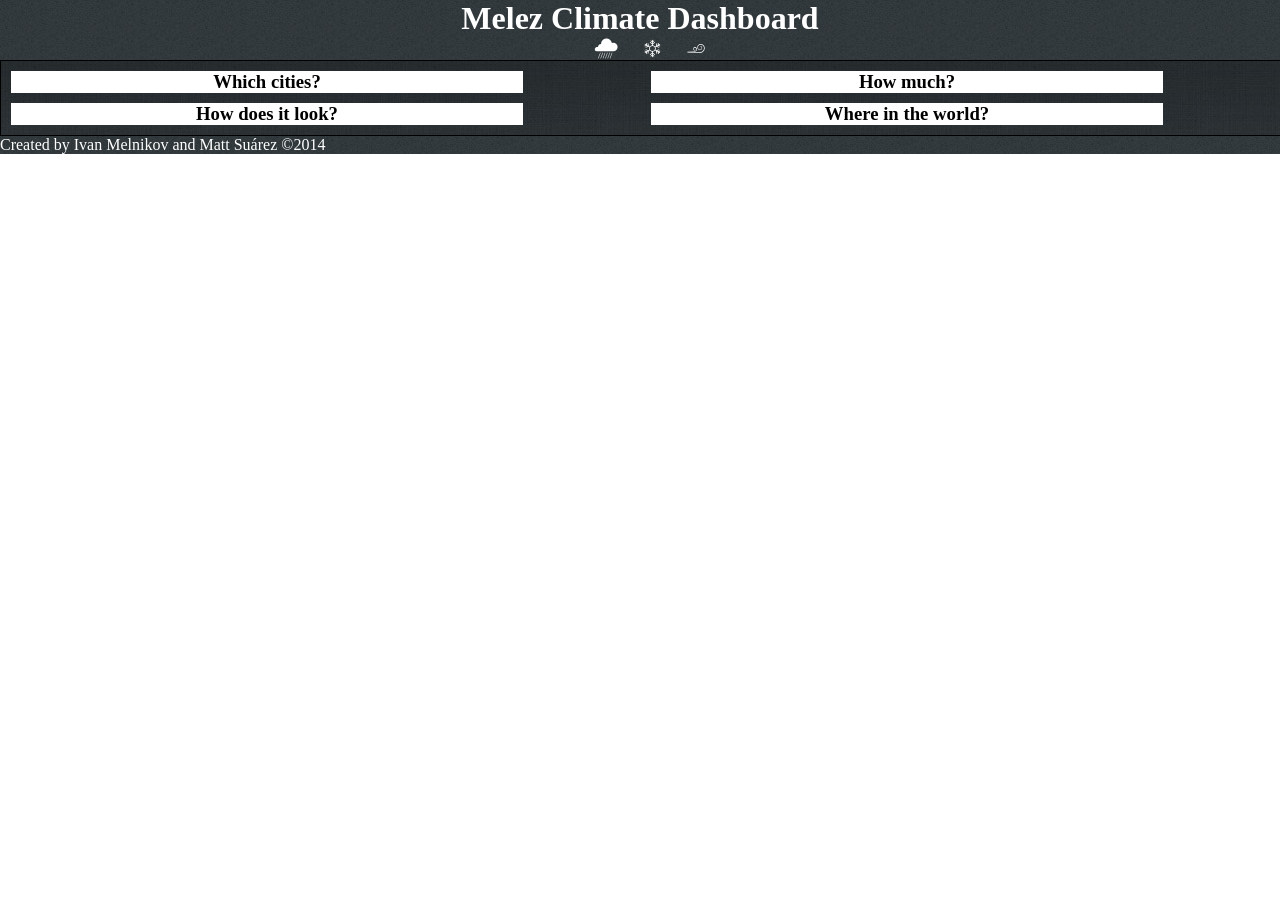
==== public/index.html @ bb53e29e "New layout" ====
<!DOCTYPE html>
<html>
<head>
	<title>Melez Climate Dashboard</title>
	<link rel="stylesheet" type="text/css" href="css/layout.css" media="all"/>
	<link rel="stylesheet" type="text/css" href="css/colors.css" media="all"/>
	<link rel="stylesheet" type="text/css" href="fonts/flaticon.css" media="all"/>
	
</head>
<body>
<header>
	<h1>Melez Climate Dashboard
</header>
<nav id="navigation">
	<i data-nav="rain" class="flaticon-black189"></i>
	<i data-nav="snow" class="flaticon-christmas181"></i>
	<i data-nav="wind" class="flaticon-windy4"></i>
</nav>
<section id="content">
	<section id="left">
		<article id="names" class="container">
			<h3>Which cities?</h3></article>
		<article id="charts" class="container">
			<h3>How does it look?</h3></article>
	</section>
	<section id="right">
		<article id="amounts" class="container">
			<h3>How much?</h3></article>
		<article id="map" class="container">
			<h3>Where in the world?</h3></article>
	</section>
</section>
<footer>
	Created by Ivan Melnikov and Matt Su&aacute;rez &copy;2014
</footer>
</body>
</html>
---- public/css/layout.css ----
* {
	margin:0px;
	padding:0px;
}
header, nav {
	width:100%;
	display: block;
	margin:auto auto;
	text-align: center;
}
#content {
	width:100%;
	display:block;
	margin:auto auto;
	overflow:auto;
	border:1px solid black;
}
#left {
	float:left;
	width:50%;
}
#right {
	float:left;
	width:50%;
}
.container {
	text-align: center;
	margin:10px;
	width:80%;
}
---- public/css/colors.css ----
header, nav, footer {
	background-image: url('../img/other.jpg');
	background-repeat: repeat;
	color:#FFFFFF;
}
#content {
	background-image:url('../img/dash.jpg');
	background-repeat: repeat;
}
.container {
	background-color:#FFFFFF;
}
---- public/fonts/flaticon.css ----
@font-face {
	font-family: "Flaticon";
	src: url("flaticon.eot");
	src: url("flaticon.eot#iefix") format("embedded-opentype"),
	url("flaticon.woff") format("woff"),
	url("flaticon.ttf") format("truetype"),
	url("flaticon.svg") format("svg");
	font-weight: normal;
	font-style: normal;
}
[class^="flaticon-"]:before, [class*=" flaticon-"]:before,
[class^="flaticon-"]:after, [class*=" flaticon-"]:after {   
	font-family: Flaticon;
        font-size: 20px;
font-style: normal;
margin-left: 20px;
}.flaticon-black189:before {
	content: "\e000";
}
.flaticon-christmas126:before {
	content: "\e001";
}
.flaticon-christmas181:before {
	content: "\e002";
}
.flaticon-christmas234:before {
	content: "\e003";
}
.flaticon-christmas272:before {
	content: "\e004";
}
.flaticon-cloud247:before {
	content: "\e005";
}
.flaticon-drop4:before {
	content: "\e006";
}
.flaticon-ecological15:before {
	content: "\e007";
}
.flaticon-protection3:before {
	content: "\e008";
}
.flaticon-rain14:before {
	content: "\e009";
}
.flaticon-rain16:before {
	content: "\e00a";
}
.flaticon-rain18:before {
	content: "\e00b";
}
.flaticon-rain48:before {
	content: "\e00c";
}
.flaticon-raindrop2:before {
	content: "\e00d";
}
.flaticon-rainy5:before {
	content: "\e00e";
}
.flaticon-small32:before {
	content: "\e00f";
}
.flaticon-snow41:before {
	content: "\e010";
}
.flaticon-snow42:before {
	content: "\e011";
}
.flaticon-snowflake1:before {
	content: "\e012";
}
.flaticon-snowflake140:before {
	content: "\e013";
}
.flaticon-snowflake143:before {
	content: "\e014";
}
.flaticon-snowflake144:before {
	content: "\e015";
}
.flaticon-snowflake145:before {
	content: "\e016";
}
.flaticon-snowflake3:before {
	content: "\e017";
}
.flaticon-thermometer14:before {
	content: "\e018";
}
.flaticon-water43:before {
	content: "\e019";
}
.flaticon-weather2:before {
	content: "\e01a";
}
.flaticon-winds2:before {
	content: "\e01b";
}
.flaticon-winds4:before {
	content: "\e01c";
}
.flaticon-windy4:before {
	content: "\e01d";
}
.flaticon-winter23:before {
	content: "\e01e";
}
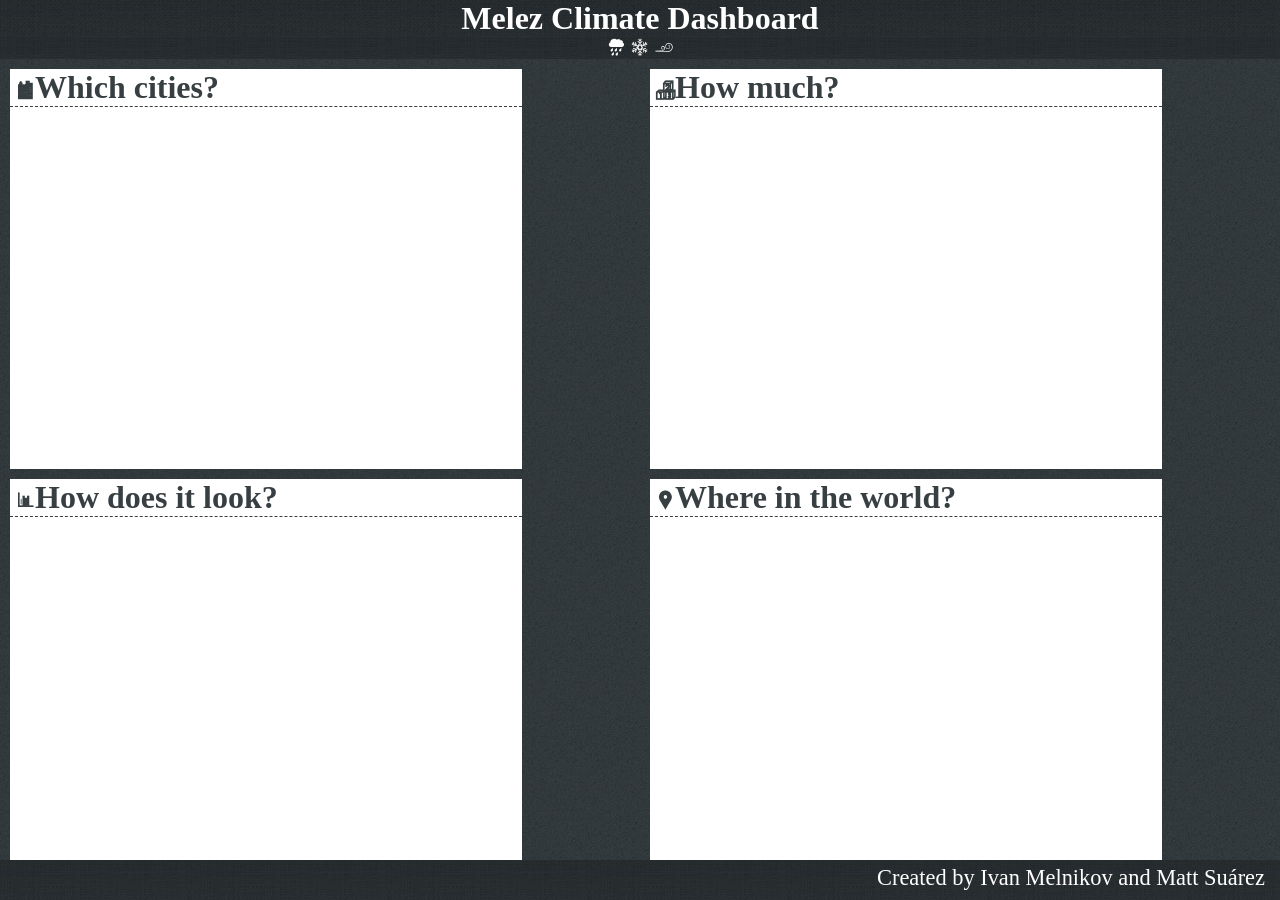
==== commit a96ac18d: "Lots of layout updates Yay!" ====
--- a/public/index.html
+++ b/public/index.html
@@ -4,34 +4,40 @@
 	<title>Melez Climate Dashboard</title>
 	<link rel="stylesheet" type="text/css" href="css/layout.css" media="all"/>
 	<link rel="stylesheet" type="text/css" href="css/colors.css" media="all"/>
-	<link rel="stylesheet" type="text/css" href="fonts/flaticon.css" media="all"/>
-	
+	<link rel="stylesheet" type="text/css" href="css/flaticon/flaticon.css" media="all"/>
 </head>
 <body>
 <header>
 	<h1>Melez Climate Dashboard
 </header>
 <nav id="navigation">
-	<i data-nav="rain" class="flaticon-black189"></i>
-	<i data-nav="snow" class="flaticon-christmas181"></i>
+	<i data-nav="rain" class="flaticon-raindrops2"></i>
+	<i data-nav="snow" class="flaticon-snowflake144"></i>
 	<i data-nav="wind" class="flaticon-windy4"></i>
 </nav>
 <section id="content">
 	<section id="left">
 		<article id="names" class="container">
-			<h3>Which cities?</h3></article>
+			<h3><i class="flaticon-buildings2"></i>Which cities?</h3>
+		</article>
 		<article id="charts" class="container">
-			<h3>How does it look?</h3></article>
+			<h3><i class="flaticon-chart15"></i>How does it look?</h3>
+		<a class="graph-nav"></a>
+		<a class="graph-nav"></a>
+		<a class="graph-nav"></a>
+		</article>
 	</section>
 	<section id="right">
 		<article id="amounts" class="container">
-			<h3>How much?</h3></article>
+			<h3><i class="flaticon-number19"></i>How much?</h3>
+		</article>
 		<article id="map" class="container">
-			<h3>Where in the world?</h3></article>
+			<h3><i class="flaticon-facebook30"></i>Where in the world?</h3>
+		</article>
 	</section>
 </section>
 <footer>
-	Created by Ivan Melnikov and Matt Su&aacute;rez &copy;2014
+	<p>Created by Ivan Melnikov and Matt Su&aacute;rez</p>
 </footer>
 </body>
 </html>
--- a/public/css/layout.css
+++ b/public/css/layout.css
@@ -13,7 +13,6 @@
 	display:block;
 	margin:auto auto;
 	overflow:auto;
-	border:1px solid black;
 }
 #left {
 	float:left;
@@ -27,4 +26,22 @@
 	text-align: center;
 	margin:10px;
 	width:80%;
+	height:400px;
+}
+article h3 {
+	text-align: left;
+	padding-left:5px;
+	font-size: 2em;
+}
+footer {
+	position:absolute;
+	bottom:0;
+	height:40px;
+	width:100%;
+	text-align: right;
+}
+footer p {
+	font-size: 1.4em;
+	padding:5px;
+	margin-right:10px;
 }
--- a/public/css/colors.css
+++ b/public/css/colors.css
@@ -1,12 +1,16 @@
 header, nav, footer {
-	background-image: url('../img/other.jpg');
+	background-image: url('../img/dash.jpg');
 	background-repeat: repeat;
 	color:#FFFFFF;
 }
 #content {
-	background-image:url('../img/dash.jpg');
+	background-image:url('../img/other.jpg');
 	background-repeat: repeat;
 }
 .container {
 	background-color:#FFFFFF;
+}
+article h3 {
+	color:#373f42;
+	border-bottom:1px dashed #373f42;
 }
--- a/public/css/flaticon/flaticon.css
+++ b/public/css/flaticon/flaticon.css
@@ -0,0 +1,36 @@
+@font-face {
+	font-family: "Flaticon";
+	src: url("flaticon.eot");
+	src: url("flaticon.eot#iefix") format("embedded-opentype"),
+	url("flaticon.woff") format("woff"),
+	url("flaticon.ttf") format("truetype"),
+	url("flaticon.svg") format("svg");
+	font-weight: normal;
+	font-style: normal;
+}
+[class^="flaticon-"]:before, [class*=" flaticon-"]:before,
+[class^="flaticon-"]:after, [class*=" flaticon-"]:after {   
+	font-family: Flaticon;
+    font-size: 20px;
+font-style: normal;
+}.flaticon-buildings2:before {
+	content: "\e000";
+}
+.flaticon-chart15:before {
+	content: "\e001";
+}
+.flaticon-facebook30:before {
+	content: "\e002";
+}
+.flaticon-number19:before {
+	content: "\e003";
+}
+.flaticon-raindrops2:before {
+	content: "\e004";
+}
+.flaticon-snowflake144:before {
+	content: "\e005";
+}
+.flaticon-windy4:before {
+	content: "\e006";
+}
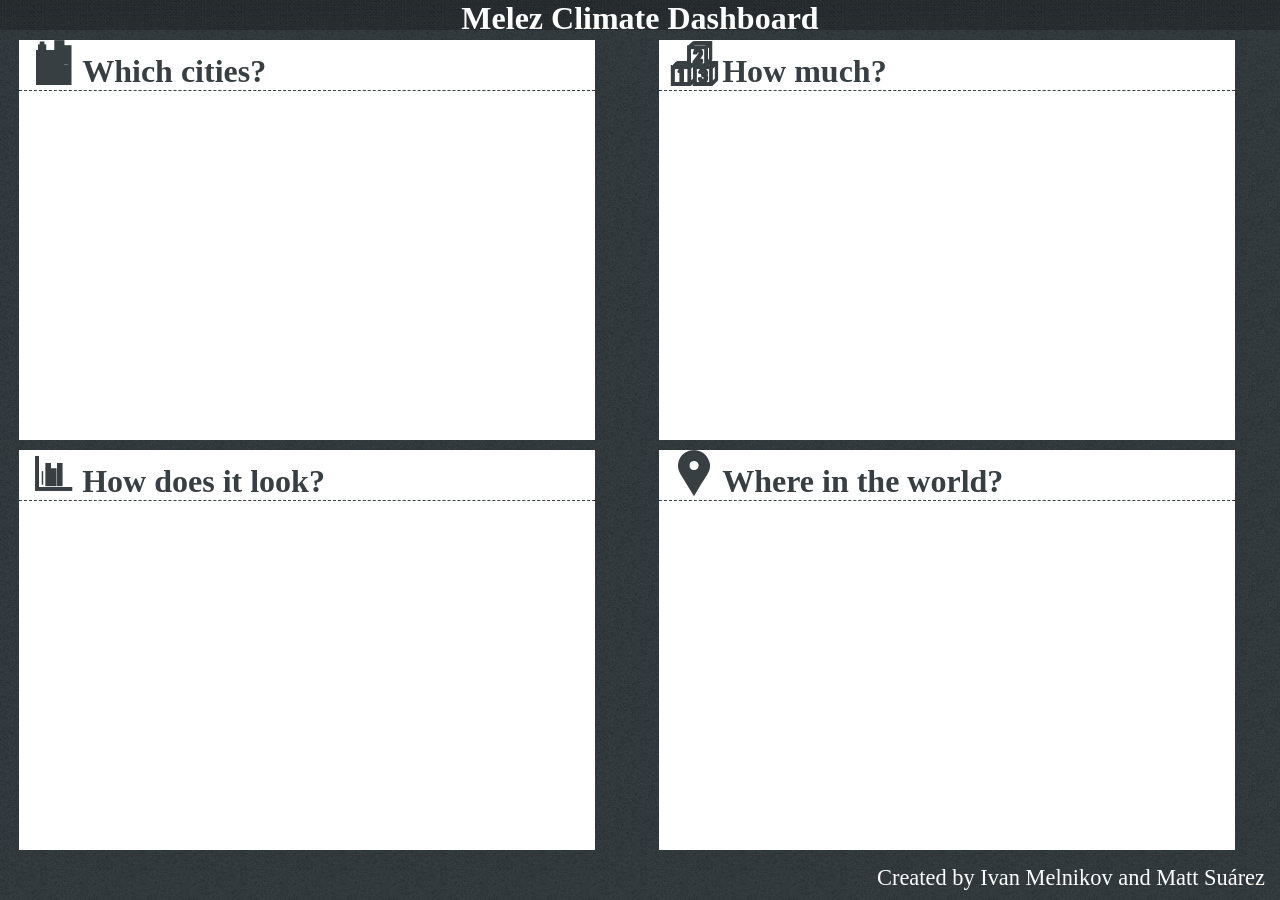
==== commit d1fe6968: "Layout again!" ====
--- a/public/index.html
+++ b/public/index.html
@@ -5,16 +5,18 @@
 	<link rel="stylesheet" type="text/css" href="css/layout.css" media="all"/>
 	<link rel="stylesheet" type="text/css" href="css/colors.css" media="all"/>
 	<link rel="stylesheet" type="text/css" href="css/flaticon/flaticon.css" media="all"/>
+	<script src="http://ajax.googleapis.com/ajax/libs/jquery/2.1.1/jquery.min.js"></script>
+	<script src="js/inits.js"></script>
 </head>
 <body>
 <header>
-	<h1>Melez Climate Dashboard
-</header>
-<nav id="navigation">
+	<h1>Melez Climate Dashboard</h1>
+	<nav id="navigation">
 	<i data-nav="rain" class="flaticon-raindrops2"></i>
 	<i data-nav="snow" class="flaticon-snowflake144"></i>
 	<i data-nav="wind" class="flaticon-windy4"></i>
 </nav>
+</header>
 <section id="content">
 	<section id="left">
 		<article id="names" class="container">
--- a/public/css/layout.css
+++ b/public/css/layout.css
@@ -4,7 +4,8 @@
 }
 header, nav {
 	width:100%;
-	display: block;
+	height:50px;
+	display:block;
 	margin:auto auto;
 	text-align: center;
 }
@@ -13,6 +14,8 @@
 	display:block;
 	margin:auto auto;
 	overflow:auto;
+	position:absolute;
+	bottom:40px;
 }
 #left {
 	float:left;
@@ -25,7 +28,8 @@
 .container {
 	text-align: center;
 	margin:10px;
-	width:80%;
+	width:90%;
+	margin-left:3%;
 	height:400px;
 }
 article h3 {
--- a/public/css/colors.css
+++ b/public/css/colors.css
@@ -1,9 +1,11 @@
-header, nav, footer {
+body {
 	background-image: url('../img/dash.jpg');
 	background-repeat: repeat;
+}
+header, nav, footer {
 	color:#FFFFFF;
 }
-#content {
+#content, footer {
 	background-image:url('../img/other.jpg');
 	background-repeat: repeat;
 }
--- a/public/css/flaticon/flaticon.css
+++ b/public/css/flaticon/flaticon.css
@@ -11,9 +11,11 @@
 [class^="flaticon-"]:before, [class*=" flaticon-"]:before,
 [class^="flaticon-"]:after, [class*=" flaticon-"]:after {   
 	font-family: Flaticon;
-    font-size: 20px;
-font-style: normal;
-}.flaticon-buildings2:before {
+    font-size:1.5em;
+    padding:5px;
+	font-style: normal;
+}
+.flaticon-buildings2:before {
 	content: "\e000";
 }
 .flaticon-chart15:before {
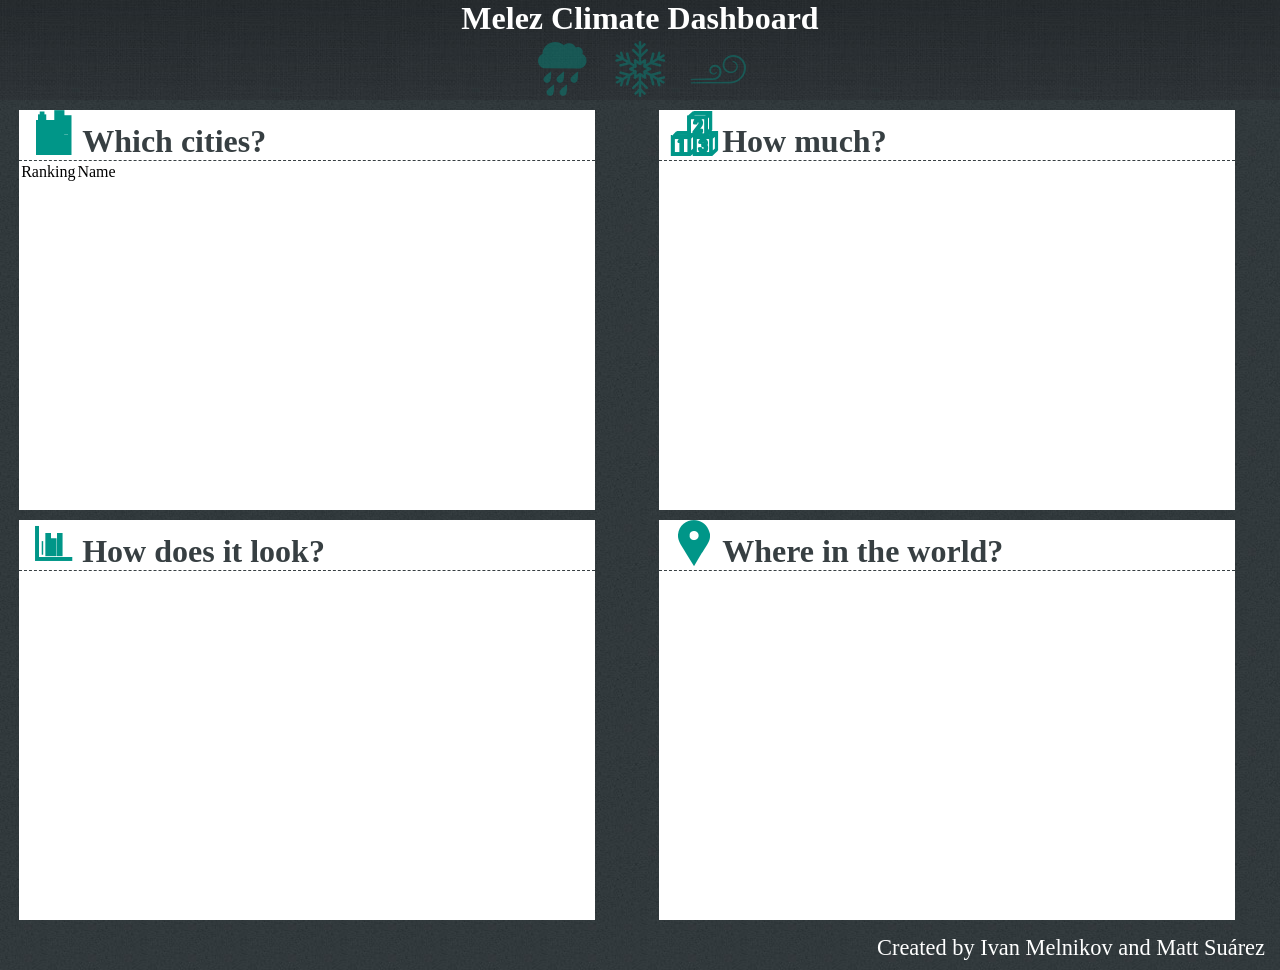
==== commit 9c09f478: "Style changes" ====
--- a/public/index.html
+++ b/public/index.html
@@ -21,6 +21,16 @@
 	<section id="left">
 		<article id="names" class="container">
 			<h3><i class="flaticon-buildings2"></i>Which cities?</h3>
+			<table>
+				<thead>
+					<tr>
+						<td>Ranking</td>
+						<td>Name</td>
+					</tr>
+				</thead>
+				<tbody>
+				</tbody>
+			</table>
 		</article>
 		<article id="charts" class="container">
 			<h3><i class="flaticon-chart15"></i>How does it look?</h3>
--- a/public/css/layout.css
+++ b/public/css/layout.css
@@ -4,7 +4,7 @@
 }
 header, nav {
 	width:100%;
-	height:50px;
+	height:100px;
 	display:block;
 	margin:auto auto;
 	text-align: center;
@@ -14,8 +14,6 @@
 	display:block;
 	margin:auto auto;
 	overflow:auto;
-	position:absolute;
-	bottom:40px;
 }
 #left {
 	float:left;
@@ -38,8 +36,6 @@
 	font-size: 2em;
 }
 footer {
-	position:absolute;
-	bottom:0;
 	height:40px;
 	width:100%;
 	text-align: right;
--- a/public/css/colors.css
+++ b/public/css/colors.css
@@ -4,6 +4,16 @@
 }
 header, nav, footer {
 	color:#FFFFFF;
+}
+i {
+	color:#009688;
+}
+nav i {
+	opacity:0.4;
+	-webkit-transition: all 0.2s linear;
+}
+nav i:hover {
+	opacity:1;
 }
 #content, footer {
 	background-image:url('../img/other.jpg');
--- a/public/css/flaticon/flaticon.css
+++ b/public/css/flaticon/flaticon.css
@@ -29,10 +29,13 @@
 }
 .flaticon-raindrops2:before {
 	content: "\e004";
+	font-size:4em;
 }
 .flaticon-snowflake144:before {
 	content: "\e005";
+	font-size:4em;
 }
 .flaticon-windy4:before {
 	content: "\e006";
+	font-size:4em;
 }
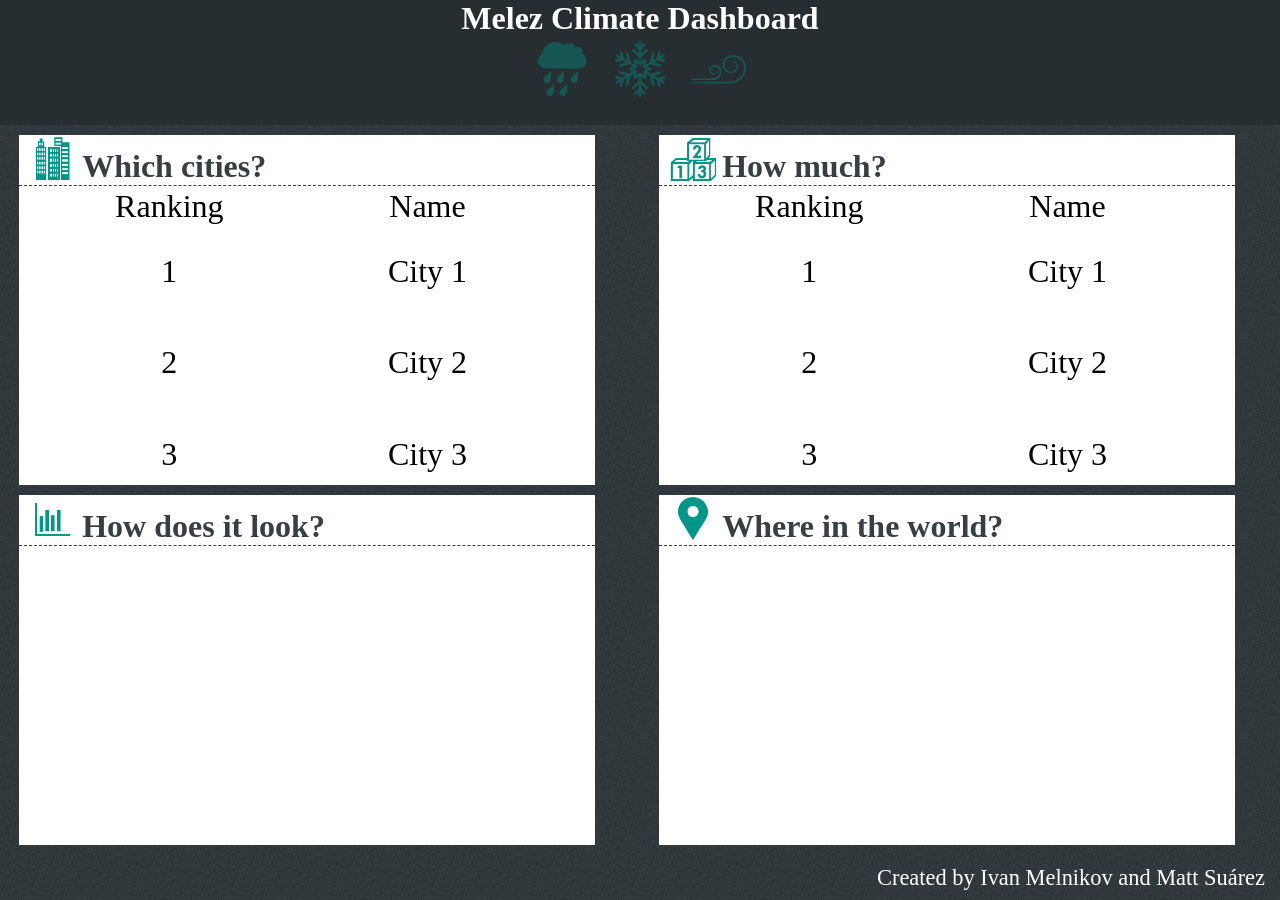
==== commit 8858c703: "Layout more or less finalized" ====
--- a/public/index.html
+++ b/public/index.html
@@ -29,6 +29,9 @@
 					</tr>
 				</thead>
 				<tbody>
+					<tr><td>1</td><td>City 1</td></tr>
+					<tr><td>2</td><td>City 2</td></tr>
+					<tr><td>3</td><td>City 3</td></tr>
 				</tbody>
 			</table>
 		</article>
@@ -42,6 +45,19 @@
 	<section id="right">
 		<article id="amounts" class="container">
 			<h3><i class="flaticon-number19"></i>How much?</h3>
+			<table>
+				<thead>
+					<tr>
+						<td>Ranking</td>
+						<td>Name</td>
+					</tr>
+				</thead>
+				<tbody>
+					<tr><td>1</td><td>City 1</td></tr>
+					<tr><td>2</td><td>City 2</td></tr>
+					<tr><td>3</td><td>City 3</td></tr>
+				</tbody>
+			</table>		
 		</article>
 		<article id="map" class="container">
 			<h3><i class="flaticon-facebook30"></i>Where in the world?</h3>
--- a/public/css/layout.css
+++ b/public/css/layout.css
@@ -9,11 +9,17 @@
 	margin:auto auto;
 	text-align: center;
 }
+header {
+	height:125px;
+}
 #content {
 	width:100%;
 	display:block;
 	margin:auto auto;
 	overflow:auto;
+	position: absolute;
+	bottom:40px;
+	top:125px;
 }
 #left {
 	float:left;
@@ -28,14 +34,24 @@
 	margin:10px;
 	width:90%;
 	margin-left:3%;
-	height:400px;
+	height:350px;
 }
 article h3 {
 	text-align: left;
 	padding-left:5px;
 	font-size: 2em;
 }
+table {
+	width:90%;
+	height:90%;
+	text-align: center;
+}
+table td {
+	font-size: 2em;
+}
 footer {
+	position:absolute;
+	bottom:0px;
 	height:40px;
 	width:100%;
 	text-align: right;
--- a/public/css/colors.css
+++ b/public/css/colors.css
@@ -1,6 +1,9 @@
 body {
-	background-image: url('../img/dash.jpg');
+	background-image: url('../img/other.jpg');
 	background-repeat: repeat;
+}
+header {
+	background-color:#262e31; 
 }
 header, nav, footer {
 	color:#FFFFFF;
@@ -15,9 +18,10 @@
 nav i:hover {
 	opacity:1;
 }
-#content, footer {
-	background-image:url('../img/other.jpg');
-	background-repeat: repeat;
+h3 i {
+	font-weight: lighter;
+	padding:0px;
+	margin:0px;
 }
 .container {
 	background-color:#FFFFFF;
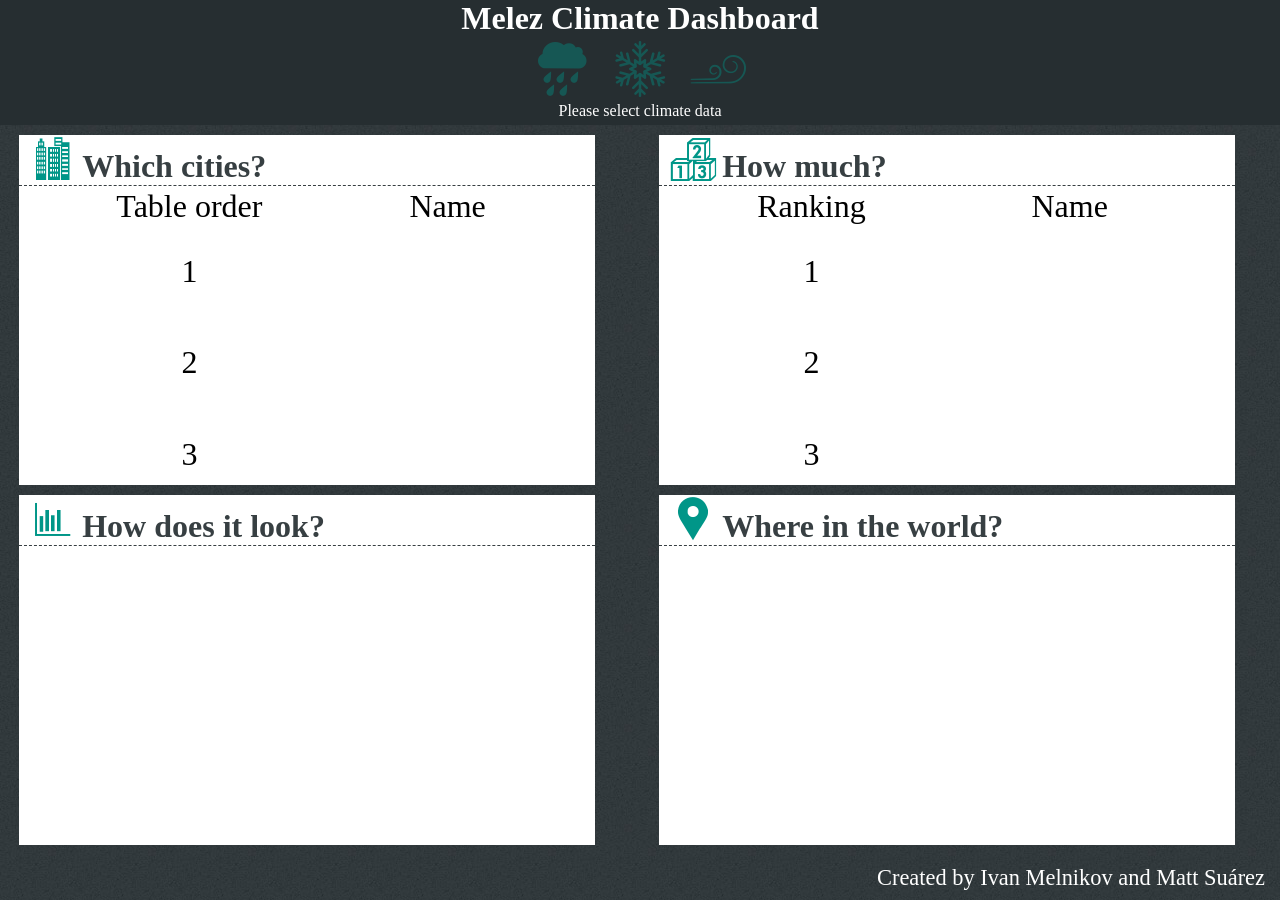
==== commit c3f3fd8d: "Huge layout changes and queries script" ====
--- a/public/index.html
+++ b/public/index.html
@@ -6,16 +6,16 @@
 	<link rel="stylesheet" type="text/css" href="css/colors.css" media="all"/>
 	<link rel="stylesheet" type="text/css" href="css/flaticon/flaticon.css" media="all"/>
 	<script src="http://ajax.googleapis.com/ajax/libs/jquery/2.1.1/jquery.min.js"></script>
-	<script src="js/inits.js"></script>
 </head>
 <body>
 <header>
 	<h1>Melez Climate Dashboard</h1>
 	<nav id="navigation">
-	<i data-nav="rain" class="flaticon-raindrops2"></i>
-	<i data-nav="snow" class="flaticon-snowflake144"></i>
-	<i data-nav="wind" class="flaticon-windy4"></i>
-</nav>
+		<i data-nav="rain" class="nav-icon flaticon-raindrops2"></i>
+		<i data-nav="snow" class="nav-icon flaticon-snowflake144"></i>
+		<i data-nav="wind" class="nav-icon flaticon-windy4"></i>
+		<p>Please select climate data</p>
+	</nav>
 </header>
 <section id="content">
 	<section id="left">
@@ -24,22 +24,20 @@
 			<table>
 				<thead>
 					<tr>
-						<td>Ranking</td>
+						<td>Table order</td>
 						<td>Name</td>
 					</tr>
 				</thead>
 				<tbody>
-					<tr><td>1</td><td>City 1</td></tr>
-					<tr><td>2</td><td>City 2</td></tr>
-					<tr><td>3</td><td>City 3</td></tr>
+					<tr><td>1</td><td></td></tr>
+					<tr><td>2</td><td></td></tr>
+					<tr><td>3</td><td></td></tr>
 				</tbody>
 			</table>
 		</article>
-		<article id="charts" class="container">
+		<article class="container">
 			<h3><i class="flaticon-chart15"></i>How does it look?</h3>
-		<a class="graph-nav"></a>
-		<a class="graph-nav"></a>
-		<a class="graph-nav"></a>
+			<section id="charts"></section>
 		</article>
 	</section>
 	<section id="right">
@@ -53,19 +51,23 @@
 					</tr>
 				</thead>
 				<tbody>
-					<tr><td>1</td><td>City 1</td></tr>
-					<tr><td>2</td><td>City 2</td></tr>
-					<tr><td>3</td><td>City 3</td></tr>
+					<tr><td>1</td><td></td></tr>
+					<tr><td>2</td><td></td></tr>
+					<tr><td>3</td><td></td></tr>
 				</tbody>
 			</table>		
 		</article>
-		<article id="map" class="container">
+		<article class="container">
 			<h3><i class="flaticon-facebook30"></i>Where in the world?</h3>
+			<section id="map"></section>
 		</article>
 	</section>
 </section>
 <footer>
 	<p>Created by Ivan Melnikov and Matt Su&aacute;rez</p>
 </footer>
+<script src="js/highcharts.js"></script>
+<script src="js/ammap.js"></script>
+<script src="js/inits.js"></script>
 </body>
 </html>
--- a/public/css/layout.css
+++ b/public/css/layout.css
@@ -41,6 +41,12 @@
 	padding-left:5px;
 	font-size: 2em;
 }
+#charts {
+	width:100%;
+}
+#map {
+	width:100%;
+}
 table {
 	width:90%;
 	height:90%;
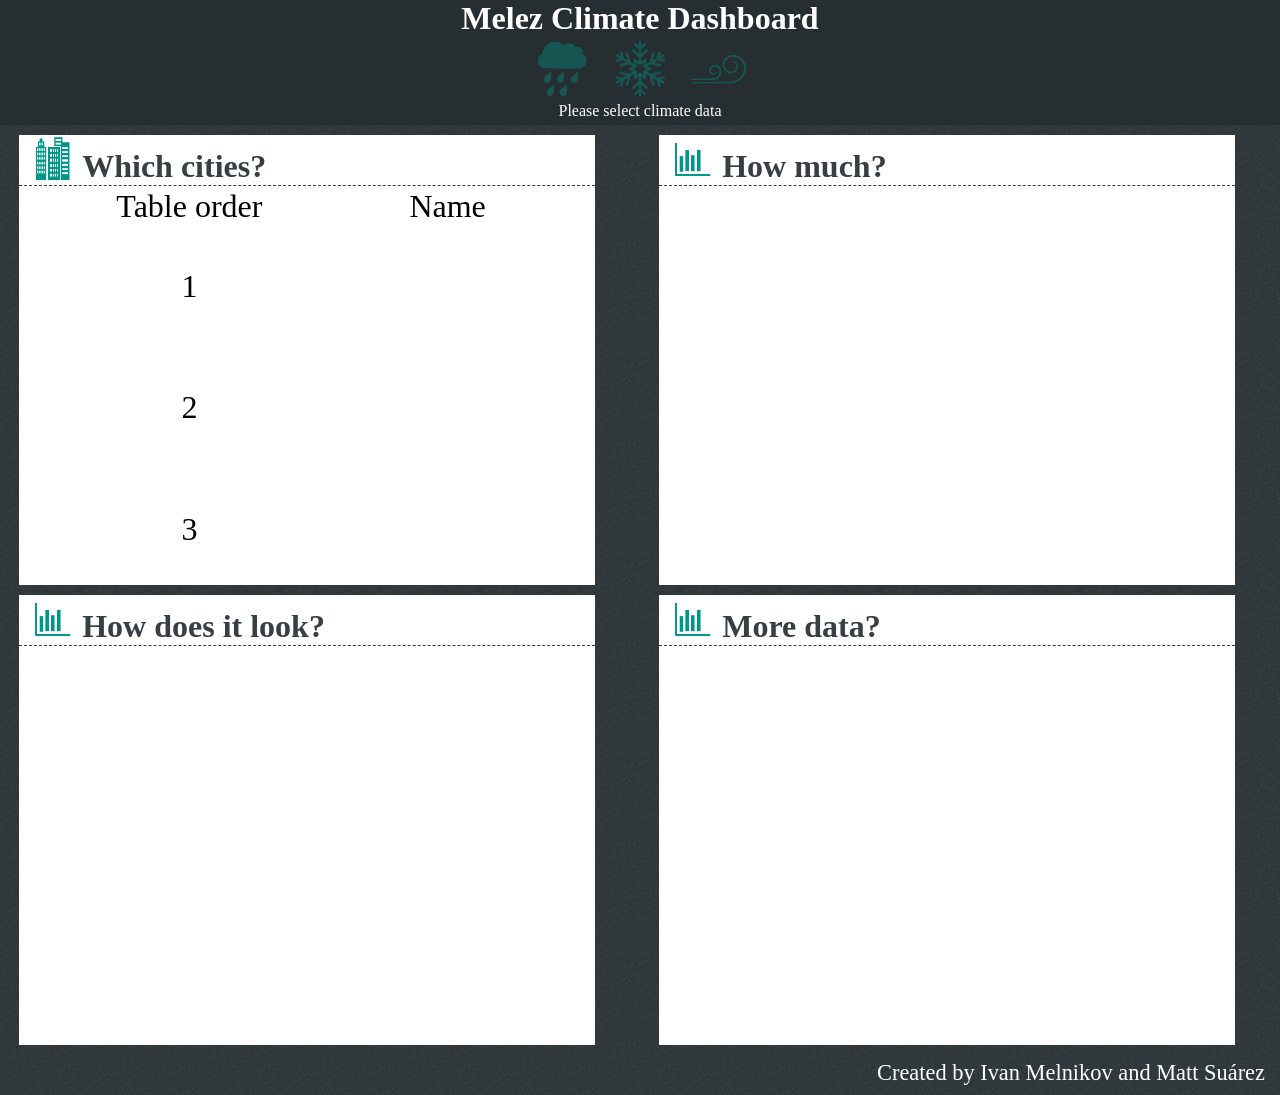
==== commit 0981c87b: "Almost finished project Left to do: Add form to index page Move SQL code to another folder - change " ====
--- a/public/index.html
+++ b/public/index.html
@@ -5,6 +5,8 @@
 	<link rel="stylesheet" type="text/css" href="css/layout.css" media="all"/>
 	<link rel="stylesheet" type="text/css" href="css/colors.css" media="all"/>
 	<link rel="stylesheet" type="text/css" href="css/flaticon/flaticon.css" media="all"/>
+	<link rel="shortcut icon" href="img/favicon.ico" type="image/x-icon">
+	<link rel="icon" href="img/favicon.ico" type="image/x-icon">
 	<script src="http://ajax.googleapis.com/ajax/libs/jquery/2.1.1/jquery.min.js"></script>
 </head>
 <body>
@@ -29,37 +31,25 @@
 					</tr>
 				</thead>
 				<tbody>
-					<tr><td>1</td><td></td></tr>
-					<tr><td>2</td><td></td></tr>
-					<tr><td>3</td><td></td></tr>
+					<tr><td>1</td><td class="cityNamePrimary"></td></tr>
+					<tr><td>2</td><td class="cityNamePrimary"></td></tr>
+					<tr><td>3</td><td class="cityNamePrimary"></td></tr>
 				</tbody>
 			</table>
 		</article>
 		<article class="container">
-			<h3><i class="flaticon-chart15"></i>How does it look?</h3>
-			<section id="charts"></section>
+			<h3><i class="flaticon-chart15"></i><p>How does it look?</p></h3>
+			<section class="chart"></section>
 		</article>
 	</section>
 	<section id="right">
-		<article id="amounts" class="container">
-			<h3><i class="flaticon-number19"></i>How much?</h3>
-			<table>
-				<thead>
-					<tr>
-						<td>Ranking</td>
-						<td>Name</td>
-					</tr>
-				</thead>
-				<tbody>
-					<tr><td>1</td><td></td></tr>
-					<tr><td>2</td><td></td></tr>
-					<tr><td>3</td><td></td></tr>
-				</tbody>
-			</table>		
+		<article class="container">
+			<h3><i class="flaticon-chart15"></i><p>How much?</p></h3>
+			<section class="chart"></section>		
 		</article>
 		<article class="container">
-			<h3><i class="flaticon-facebook30"></i>Where in the world?</h3>
-			<section id="map"></section>
+			<h3><i class="flaticon-chart15"></i><p>More data?</p></h3>
+			<section class="chart"></section>
 		</article>
 	</section>
 </section>
@@ -67,7 +57,6 @@
 	<p>Created by Ivan Melnikov and Matt Su&aacute;rez</p>
 </footer>
 <script src="js/highcharts.js"></script>
-<script src="js/ammap.js"></script>
 <script src="js/inits.js"></script>
 </body>
 </html>
--- a/public/css/layout.css
+++ b/public/css/layout.css
@@ -1,6 +1,9 @@
 * {
 	margin:0px;
 	padding:0px;
+}
+body {
+	display:none;
 }
 header, nav {
 	width:100%;
@@ -12,14 +15,15 @@
 header {
 	height:125px;
 }
+.selectedWeather {
+	color:#B2DFDB;
+	opacity:1;
+}
 #content {
 	width:100%;
 	display:block;
 	margin:auto auto;
 	overflow:auto;
-	position: absolute;
-	bottom:40px;
-	top:125px;
 }
 #left {
 	float:left;
@@ -29,20 +33,31 @@
 	float:left;
 	width:50%;
 }
+h3>p {
+	display:inline;
+}
 .container {
 	text-align: center;
 	margin:10px;
 	width:90%;
 	margin-left:3%;
-	height:350px;
+	height:450px;
+	overflow:hidden;
 }
 article h3 {
 	text-align: left;
 	padding-left:5px;
 	font-size: 2em;
 }
-#charts {
+.charts {
 	width:100%;
+	height:400px;
+}
+.highcharts-container {
+	width:100% !important;
+}
+.highcharts-legend-item {
+	display:none;
 }
 #map {
 	width:100%;
@@ -56,8 +71,6 @@
 	font-size: 2em;
 }
 footer {
-	position:absolute;
-	bottom:0px;
 	height:40px;
 	width:100%;
 	text-align: right;
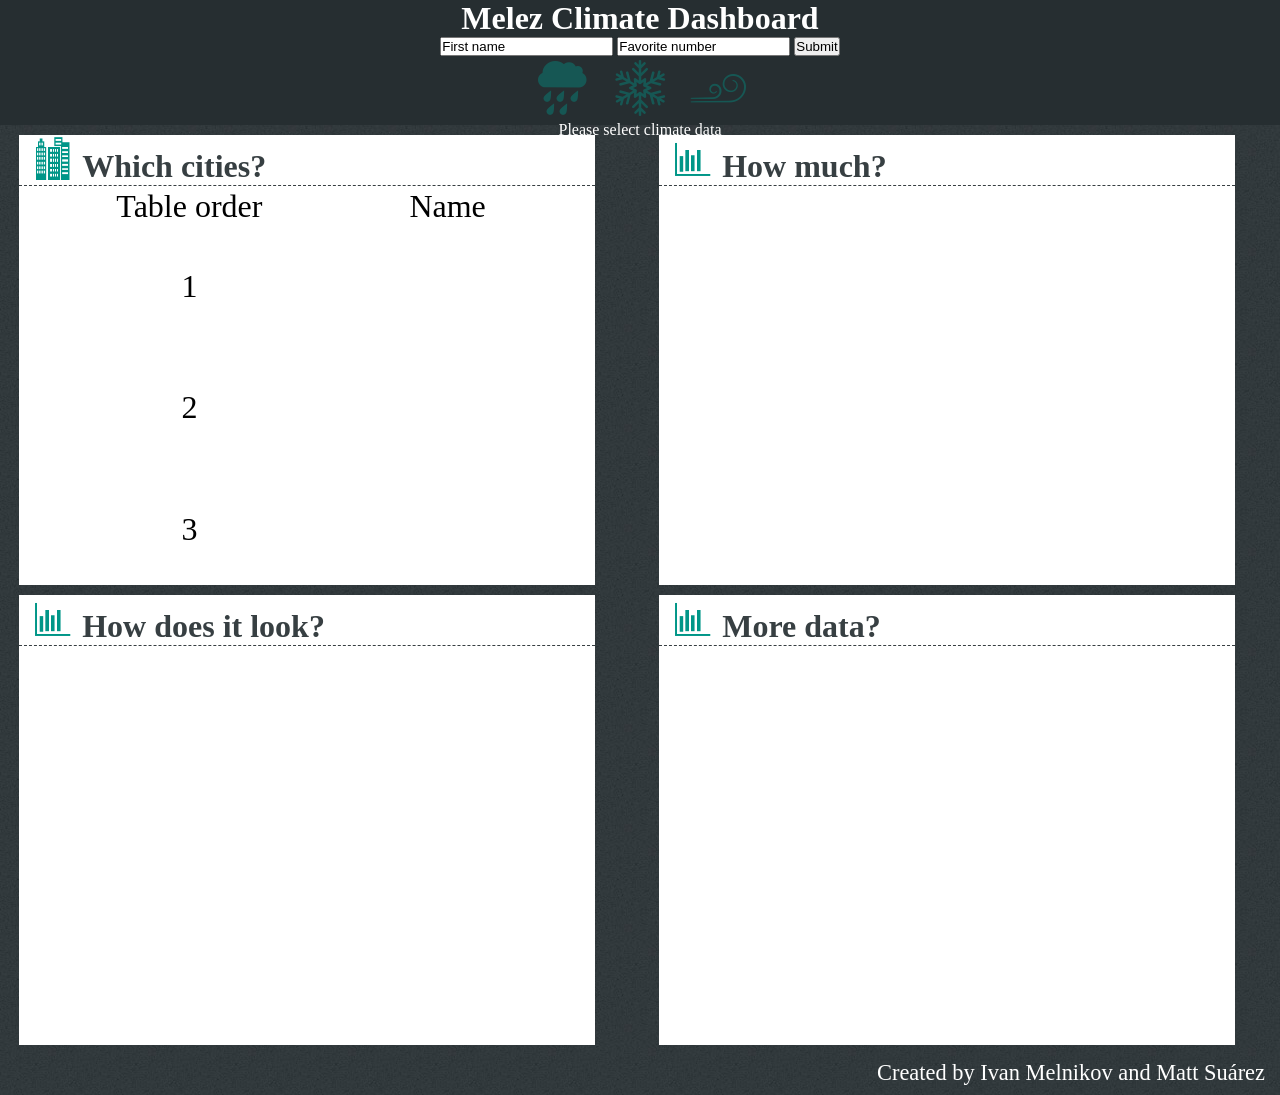
==== commit 7db709bd: "adds comments to each file except for inits.js" ====
--- a/public/index.html
+++ b/public/index.html
@@ -1,36 +1,46 @@
 <!DOCTYPE html>
 <html>
-<head>
-	<title>Melez Climate Dashboard</title>
+<head><!--begin head-->
+	<title>Melez Climate Dashboard</title><!--title of the webpage-->
+	<!--include css stylesheets-->
 	<link rel="stylesheet" type="text/css" href="css/layout.css" media="all"/>
 	<link rel="stylesheet" type="text/css" href="css/colors.css" media="all"/>
 	<link rel="stylesheet" type="text/css" href="css/flaticon/flaticon.css" media="all"/>
+	<!--include icons-->
 	<link rel="shortcut icon" href="img/favicon.ico" type="image/x-icon">
 	<link rel="icon" href="img/favicon.ico" type="image/x-icon">
+	<!--include scripts-->
 	<script src="http://ajax.googleapis.com/ajax/libs/jquery/2.1.1/jquery.min.js"></script>
-</head>
-<body>
-<header>
-	<h1>Melez Climate Dashboard</h1>
+</head><!--end head-->
+<body><!--begin body-->
+<header><!--begin header-->
+	<h1>Melez Climate Dashboard</h1><!--Title on actual page-->
+	<!--a form for submitting a name and a favorite number to the database-->
+	<form method="GET" id="mainForm"> 
+    	<input type="text" name="firstname" value="First name">
+    	<input type="text" name="favNumber" value="Favorite number">
+    	<input type="submit" value="Submit">
+	</form>
+	<!--buttons for changing data. they are icons-->
 	<nav id="navigation">
 		<i data-nav="rain" class="nav-icon flaticon-raindrops2"></i>
 		<i data-nav="snow" class="nav-icon flaticon-snowflake144"></i>
 		<i data-nav="wind" class="nav-icon flaticon-windy4"></i>
 		<p>Please select climate data</p>
 	</nav>
-</header>
-<section id="content">
+</header><!--end header-->
+<section id="content"><!--this is the top left div containing city names-->
 	<section id="left">
 		<article id="names" class="container">
-			<h3><i class="flaticon-buildings2"></i>Which cities?</h3>
+			<h3><i class="flaticon-buildings2"></i>Which cities?</h3> <!--a title for the div with an icon of a few buildings-->
 			<table>
-				<thead>
+				<thead><!--row of the table that specifies what goes in a particular column-->
 					<tr>
 						<td>Table order</td>
 						<td>Name</td>
 					</tr>
 				</thead>
-				<tbody>
+				<tbody><!--different rows of info in the table containing names of cities-->
 					<tr><td>1</td><td class="cityNamePrimary"></td></tr>
 					<tr><td>2</td><td class="cityNamePrimary"></td></tr>
 					<tr><td>3</td><td class="cityNamePrimary"></td></tr>
@@ -54,7 +64,7 @@
 	</section>
 </section>
 <footer>
-	<p>Created by Ivan Melnikov and Matt Su&aacute;rez</p>
+	<p>Created by Ivan Melnikov and Matt Su&aacute;rez</p><!--tag containing the names of the authors-->
 </footer>
 <script src="js/highcharts.js"></script>
 <script src="js/inits.js"></script>
--- a/public/css/layout.css
+++ b/public/css/layout.css
@@ -1,8 +1,8 @@
-* {
+* { /*remove padding and margins from all*/
 	margin:0px;
 	padding:0px;
 }
-body {
+body { /*hides this element*/
 	display:none;
 }
 header, nav {
@@ -11,32 +11,32 @@
 	display:block;
 	margin:auto auto;
 	text-align: center;
-}
-header {
+} 
+header {/*define an absolute height*/
 	height:125px;
 }
 .selectedWeather {
 	color:#B2DFDB;
 	opacity:1;
 }
-#content {
+#content { /*apply relative positioning*/
 	width:100%;
 	display:block;
 	margin:auto auto;
 	overflow:auto;
 }
-#left {
+#left { /*apply relative positioning*/
 	float:left;
 	width:50%;
 }
-#right {
+#right { /*apply relative positioning*/
 	float:left;
 	width:50%;
 }
 h3>p {
 	display:inline;
 }
-.container {
+.container { /*apply relative positioning*/
 	text-align: center;
 	margin:10px;
 	width:90%;
@@ -49,33 +49,33 @@
 	padding-left:5px;
 	font-size: 2em;
 }
-.charts {
+.charts { /*apply relative positioning*/
 	width:100%;
 	height:400px;
 }
-.highcharts-container {
+.highcharts-container { /*apply relative positioning*/
 	width:100% !important;
 }
-.highcharts-legend-item {
+.highcharts-legend-item {  /*hide element*/
 	display:none;
 }
-#map {
+#map { /*apply relative positioning*/
 	width:100%;
 }
-table {
+table { /*apply relative positioning*/
 	width:90%;
 	height:90%;
 	text-align: center;
 }
-table td {
+table td {   /*apply absolute properties*/
 	font-size: 2em;
 }
-footer {
+footer {  /*apply absolue height and relative width*/
 	height:40px;
 	width:100%;
 	text-align: right;
 }
-footer p {
+footer p {  /*apply absolute properties*/
 	font-size: 1.4em;
 	padding:5px;
 	margin-right:10px;
--- a/public/css/colors.css
+++ b/public/css/colors.css
@@ -2,31 +2,31 @@
 	background-image: url('../img/other.jpg');
 	background-repeat: repeat;
 }
-header {
+header { /*change background color of header*/
 	background-color:#262e31; 
 }
-header, nav, footer {
+header, nav, footer { /*change color of these tags to white*/
 	color:#FFFFFF;
 }
 i {
 	color:#009688;
 }
-nav i {
+nav i { /*apply an oppacity with a linear transition in 1/5 seconds*/
 	opacity:0.4;
 	-webkit-transition: all 0.2s linear;
 }
-nav i:hover {
+nav i:hover { /*when hovered over, the oppacity becomes 100%*/
 	opacity:1;
 }
-h3 i {
+h3 i {/*remove margin and padding and make the font-weight lighter*/
 	font-weight: lighter;
 	padding:0px;
 	margin:0px;
 }
-.container {
+.container {/*background color = white*/
 	background-color:#FFFFFF;
 }
-article h3 {
+article h3 {/*adds a small, dashed border*/
 	color:#373f42;
 	border-bottom:1px dashed #373f42;
 }
--- a/public/css/flaticon/flaticon.css
+++ b/public/css/flaticon/flaticon.css
@@ -1,4 +1,4 @@
-@font-face {
+@font-face {  /*style icons*/
 	font-family: "Flaticon";
 	src: url("flaticon.eot");
 	src: url("flaticon.eot#iefix") format("embedded-opentype"),
@@ -7,7 +7,7 @@
 	url("flaticon.svg") format("svg");
 	font-weight: normal;
 	font-style: normal;
-}
+}  /*style icons*/
 [class^="flaticon-"]:before, [class*=" flaticon-"]:before,
 [class^="flaticon-"]:after, [class*=" flaticon-"]:after {   
 	font-family: Flaticon;
@@ -16,26 +16,26 @@
 	font-style: normal;
 }
 .flaticon-buildings2:before {
-	content: "\e000";
+	content: "\e000";  /*style icons*/
 }
 .flaticon-chart15:before {
-	content: "\e001";
+	content: "\e001";  /*style icons*/
 }
 .flaticon-facebook30:before {
-	content: "\e002";
+	content: "\e002";  /*style icons*/
 }
 .flaticon-number19:before {
-	content: "\e003";
+	content: "\e003";  /*style icons*/
 }
 .flaticon-raindrops2:before {
-	content: "\e004";
+	content: "\e004";  /*style icons*/
 	font-size:4em;
 }
 .flaticon-snowflake144:before {
-	content: "\e005";
+	content: "\e005";  /*style icons*/
 	font-size:4em;
 }
 .flaticon-windy4:before {
-	content: "\e006";
+	content: "\e006";  /*style icons*/
 	font-size:4em;
 }
